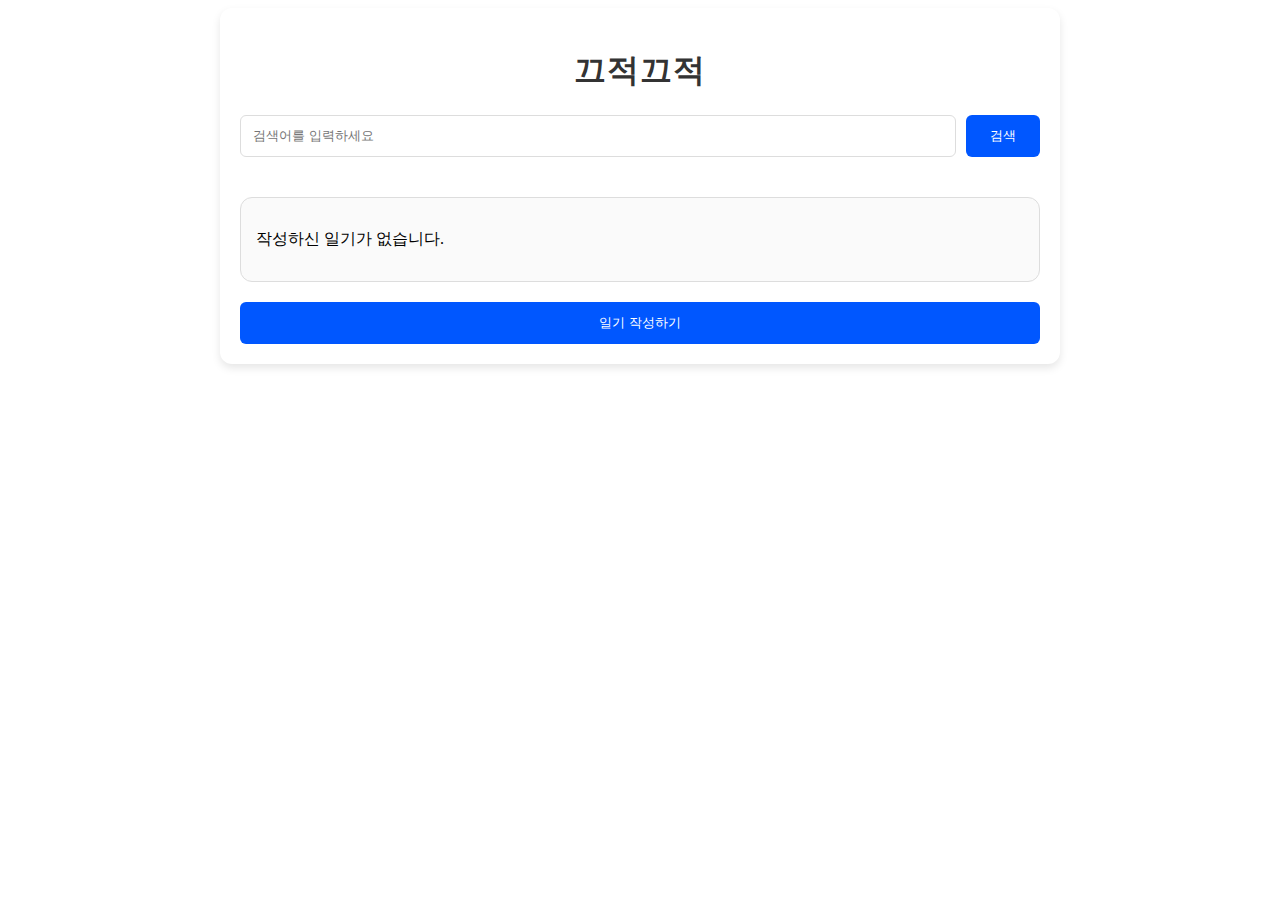
==== html/index.html @ 5ba41d2c "diary" ====
<!DOCTYPE html>
<html lang="en">
<head>
  <meta charset="UTF-8">
  <meta name="viewport" content="width=device-width, initial-scale=1.0">
  <title>끄적끄적</title>
  <link rel="stylesheet" href="../css/styles.css">
</head>
<body>
  <div class="container">
    <header>
      <h1>끄적끄적</h1>
    </header>
    <main>
      <div class="search-container">
        <input type="text" id="search-input" placeholder="검색어를 입력하세요">
        <button id="search-button">검색</button>
      </div>
      <section id="post-list" aria-labelledby="post-list-heading"></section>
      <button id="write-post-button">일기 작성하기</button>
    </main>
  </div>
  <script src="../js/script.js"></script>
</body>
</html>
---- css/styles.css ----
/* 컨테이너 스타일 */
.container {
  max-width: 800px;
  margin: 0 auto;
  background-color: #fff;
  padding: 20px;
  border-radius: 12px;
  box-shadow: 0 4px 8px rgba(0, 0, 0, 0.1);
  transition: box-shadow 0.3s ease-in-out;
  position: relative;
}

.container:hover {
  box-shadow: 0 6px 12px rgba(0, 0, 0, 0.2);
}

/* 헤더 스타일 */
header {
  text-align: center;
  margin-bottom: 20px;
}

header h1 {
  font-size: 2rem;
  color: #333;
  text-transform: uppercase;
  letter-spacing: 1px;
}

/* 검색 바 스타일 */
.search-container {
  display: flex;
  gap: 10px;
  margin-bottom: 20px;
}

#search-input {
  flex-grow: 1;
  padding: 12px;
  border: 1px solid #ddd;
  border-radius: 6px;
  transition: border-color 0.3s ease-in-out;
}

#search-button {
  background-color: #0057FF;
  color: #fff;
  padding: 12px 24px;
  border: none;
  border-radius: 6px;
  cursor: pointer;
  transition: background-color 0.3s ease-in-out;
}

/* 메인 콘텐츠 스타일 */
main {
  display: flex;
  flex-direction: column;
  gap: 20px;
}

/* 포스트 목록 스타일 */
#post-list {
  border: 1px solid #ddd;
  border-radius: 12px;
  padding: 15px;
  background-color: #fafafa;
}

.post {
  margin-bottom: 15px;
  padding: 15px;
  border-bottom: 1px solid #ddd;
}

.post h3 {
  font-size: 1.5rem; /* 제목 크기 키우기 */
  margin-bottom: 5px;
}

.post .author,
.post .date {
  font-size: 0.9rem; /* 작성자 이름 크기 줄이기 */
  color: #666; /* 회색으로 조정 */
  margin-bottom: 5px; /* 작성자와 제목 사이 간격 조정 */
}

#write-post-button {
  background-color: #0057FF;
  color: #fff;
  padding: 12px 24px;
  border: none;
  border-radius: 6px;
  cursor: pointer;
  transition: background-color 0.3s ease-in-out;
}

#write-post-button:hover {
  background-color: rgba(43, 43, 246, 0.635);
}

.post-buttons {
  display: flex;
  gap: 10px;
  margin-top: 10px;
}

.post-buttons button {
  padding: 8px 16px;
  border: none;
  border-radius: 4px;
  cursor: pointer;
  transition: background-color 0.3s ease-in-out;
}

.post-buttons .edit-button {
  background-color: #2196f3;
  color: #fff;
}

.post-buttons .edit-button:hover {
  background-color: #1976d2;
}

.post-buttons .delete-button {
  background-color: #f44336;
  color: #fff;
}

.post-buttons .delete-button:hover {
  background-color: #e53935;
}

.post-buttons .view-button {
  background-color: #ff9800;
  color: #fff;
}

.post-buttons .view-button:hover {
  background-color: #fb8c00;
}

#post-form {
  padding: 15px;
  border: 1px solid #ddd;
  border-radius: 12px;
  background-color: #fafafa;
}

#post-form label {
  display: block;
  margin-bottom: 5px;
  font-weight: bold;
  color: #555;
}

#post-form input[type="text"],
#post-form textarea {
  width: 100%;
  padding: 12px;
  margin-bottom: 10px;
  border: 1px solid #ddd;
  border-radius: 6px;
  transition: border-color 0.3s ease-in-out;
}

#post-form input:focus,
#post-form textarea:focus {
  border-color: #0057FF;
  outline: none;
}

#post-form button {
  background-color: #0057FF;
  color: #fff;
  padding: 12px 24px;
  border: none;
  border-radius: 6px;
  cursor: pointer;
  transition: background-color 0.3s ease-in-out;
}

#post-form button:hover {
  background-color: skyblue;
}

@media screen and (max-width: 600px) {
  .container {
    padding: 10px;
  }

  main {
    gap: 10px;
  }

  #post-list,
  #post-form {
    padding: 10px;
  }

  #post-form button {
    padding: 10px 20px;
  }
}

.delete-button {
  background-color: #f44336;
  opacity: 80%;
  color: white;
  padding: 5px 10px;
  border: none;
  border-radius: 4px;
  cursor: pointer;
  transition: background-color 0.3s ease-in-out;
}

.delete-button:hover {
  background-color: #e53935;
}

.edit-button {
  background-color: #2196f3;
  opacity: 80%;
  color: white;
  padding: 5px 10px;
  border: none;
  border-radius: 4px;
  cursor: pointer;
  transition: background-color 0.3s ease-in-out;
}

.edit-button:hover {
  background-color: #1976d2;
}

.view-detail-button {
  background-color: #ff9800;
  opacity: 80%;
  color: white;
  padding: 5px 10px;
  border: none;
  border-radius: 4px;
  cursor: pointer;
  transition: background-color 0.3s ease-in-out;
}

.view-detail-button:hover {
  background-color: #fb8c00;
}

.post img {
  max-width: 100%;
  height: auto;
  display: block;
  margin: 10px 0;
}

/* 게시물 상세 보기 페이지의 이미지 스타일 */
.post-detail img {
  max-width: 100%;
  height: auto;
  display: block;
  margin: 10px 0;
}
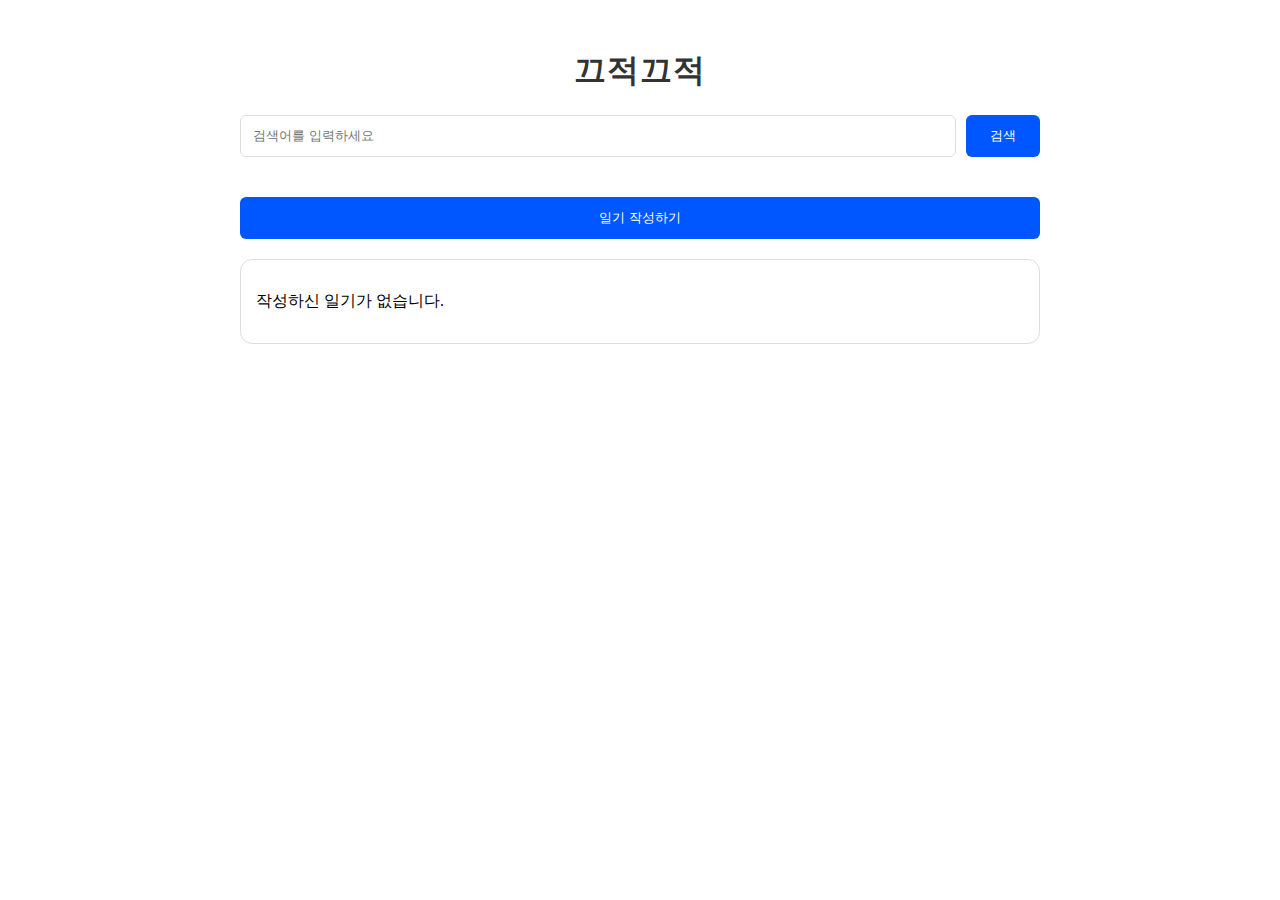
==== commit 4a9ddb57: "최종" ====
--- a/html/index.html
+++ b/html/index.html
@@ -1,25 +1,29 @@
 <!DOCTYPE html>
 <html lang="en">
-<head>
-  <meta charset="UTF-8">
-  <meta name="viewport" content="width=device-width, initial-scale=1.0">
-  <title>끄적끄적</title>
-  <link rel="stylesheet" href="../css/styles.css">
-</head>
-<body>
-  <div class="container">
-    <header>
-      <h1>끄적끄적</h1>
-    </header>
-    <main>
-      <div class="search-container">
-        <input type="text" id="search-input" placeholder="검색어를 입력하세요">
-        <button id="search-button">검색</button>
-      </div>
-      <section id="post-list" aria-labelledby="post-list-heading"></section>
-      <button id="write-post-button">일기 작성하기</button>
-    </main>
-  </div>
-  <script src="../js/script.js"></script>
-</body>
+  <head>
+    <meta charset="UTF-8" />
+    <meta name="viewport" content="width=device-width, initial-scale=1.0" />
+    <title>끄적끄적</title>
+    <link rel="stylesheet" href="../css/styles.css" />
+  </head>
+  <body>
+    <div class="container">
+      <header>
+        <h1>끄적끄적</h1>
+      </header>
+      <main>
+        <div class="search-container">
+          <input
+            type="text"
+            id="search-input"
+            placeholder="검색어를 입력하세요"
+          />
+          <button id="search-button">검색</button>
+        </div>
+        <button id="write-post-button">일기 작성하기</button>
+        <section id="post-list" aria-labelledby="post-list-heading"></section>
+      </main>
+    </div>
+    <script src="../js/script.js"></script>
+  </body>
 </html>
--- a/css/styles.css
+++ b/css/styles.css
@@ -1,20 +1,10 @@
-/* 컨테이너 스타일 */
 .container {
   max-width: 800px;
   margin: 0 auto;
   background-color: #fff;
   padding: 20px;
-  border-radius: 12px;
-  box-shadow: 0 4px 8px rgba(0, 0, 0, 0.1);
-  transition: box-shadow 0.3s ease-in-out;
   position: relative;
 }
-
-.container:hover {
-  box-shadow: 0 6px 12px rgba(0, 0, 0, 0.2);
-}
-
-/* 헤더 스타일 */
 header {
   text-align: center;
   margin-bottom: 20px;
@@ -27,7 +17,6 @@
   letter-spacing: 1px;
 }
 
-/* 검색 바 스타일 */
 .search-container {
   display: flex;
   gap: 10px;
@@ -42,8 +31,13 @@
   transition: border-color 0.3s ease-in-out;
 }
 
+#search-input:focus {
+  border-color: #0057ff;
+  outline: none;
+}
+
 #search-button {
-  background-color: #0057FF;
+  background-color: #0057ff;
   color: #fff;
   padding: 12px 24px;
   border: none;
@@ -59,12 +53,10 @@
   gap: 20px;
 }
 
-/* 포스트 목록 스타일 */
 #post-list {
   border: 1px solid #ddd;
   border-radius: 12px;
   padding: 15px;
-  background-color: #fafafa;
 }
 
 .post {
@@ -86,7 +78,7 @@
 }
 
 #write-post-button {
-  background-color: #0057FF;
+  background-color: #0057ff;
   color: #fff;
   padding: 12px 24px;
   border: none;
@@ -166,22 +158,18 @@
 
 #post-form input:focus,
 #post-form textarea:focus {
-  border-color: #0057FF;
+  border-color: #0057ff;
   outline: none;
 }
 
 #post-form button {
-  background-color: #0057FF;
+  background-color: #0057ff;
   color: #fff;
   padding: 12px 24px;
   border: none;
   border-radius: 6px;
   cursor: pointer;
   transition: background-color 0.3s ease-in-out;
-}
-
-#post-form button:hover {
-  background-color: skyblue;
 }
 
 @media screen and (max-width: 600px) {
